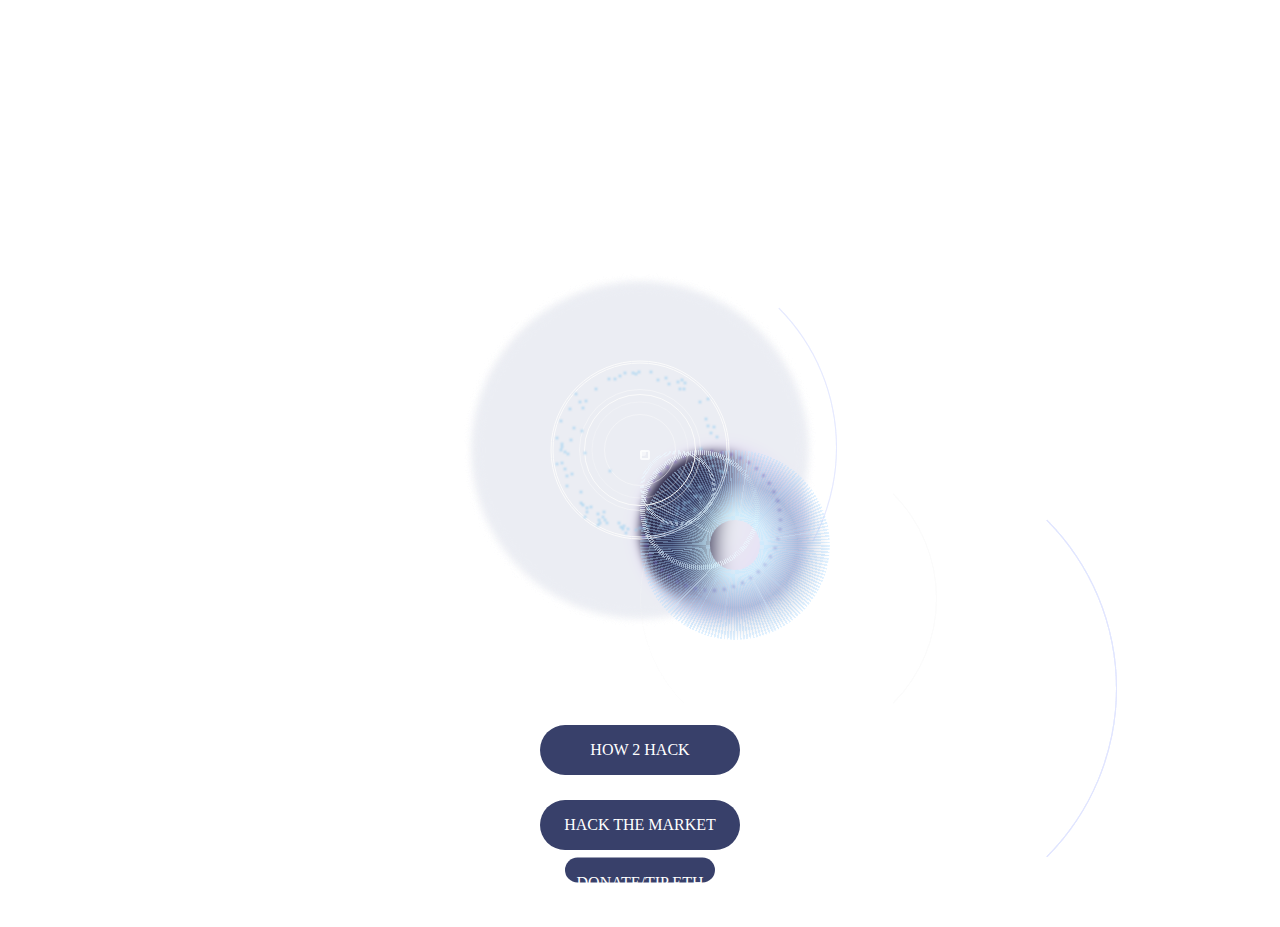
==== index.html @ d1532108 "Update index.html" ====
<!DOCTYPE html>
<html lang="en">
<head>
  <meta charset="UTF-8">
  <meta name="viewport" content="width=device-width, initial-scale=1.0">
  <title>STONK APE</title>
  <style>
    html, body {
      padding: 0; margin: 0;
    }
css

body {
	position: relative;
	width: 100vw;
	min-width: 800px;
	height: 100vh;
	min-height: 600px;
	background: linear-gradient(-45deg, #8691b3, #edeef3);
}
	body *, body *:before, body *:after {
		content: '';
		position: absolute;
		top: 50%; left: 50%;
	}


.eye {
	width: 332px; height: 332px;
	transform: translate(-50%, -50%);
	border-radius: 50%;
	background: #EBEDF3;
	filter: blur(5px);

	animation: eyeAnimation 4s cubic-bezier(1, 0, 1, 1) infinite;
}
@keyframes eyeAnimation {
	0%, 33%, 100% {
		box-shadow: inset -8px -13px 20px -10px rgba(230, 230, 236, 0.04), 64px 55px 40px -40px #38406A, 20px 18px 30px -10px #38406A, inset -70px -50px 60px -30px #4b6398, inset -90px -90px 70px -90px #697398, inset -70px -50px 100px -40px #697398, inset 80px 50px 80px -50px #eeeef3, -25px -15px 50px -10px #F6F6FB, 14px -1px 50px -10px #7e7ea9, 1px 9px 50px -10px #7e7ea9, inset -90px 40px 60px -20px rgba(116, 66, 255, 0.1), inset -90px -120px 60px -20px rgba(116, 66, 255, 0.1);
    transform: translate(-50%, -50%) scale(1.25);
	}
	65% {
		box-shadow: inset -8px -13px 60px -10px rgba(230, 230, 236, 0.2), 44px 35px 20px -20px #687294, 11px 9px 9px -4px #6e799d, inset -100px -70px 40px -110px #6A789C, inset -90px -90px 70px -90px #697398, inset -70px -50px 100px -40px #697398, inset 80px 50px 80px -50px #eeeef3, -25px -15px 30px -10px #F6F6FB;
		transform: translate(-50%, -50%) scale(1);
	}
}


	.eye::after {
		width: 160px; height: 160px;
		border-radius: 50%;
		box-shadow: inset -50px -20px 30px 0px #e7e2f5, inset 100px 10px 20px -27px #2f2c4c, 0px 0px 10px 7px rgba(231, 226, 245, 1);

		animation: pupilAnimationSize 4s cubic-bezier(1, 0, 1, 1) infinite,
							 pupilAnimationView 4s ease infinite;
	}
@keyframes pupilAnimationSize {
	0%, 30%, 100% { transform: translate(-50%, -50%) scale(0.85); }
	40%, 90% 			{ transform: translate(-50%, -50%) scale(0.5); }
}
@keyframes pupilAnimationView {
	0%, 30%, 100% {
		box-shadow: inset -50px -20px 30px 0px #e7e2f5, inset 100px 10px 20px -27px #2f2c4c, 0px 0px 10px 7px rgba(231, 226, 245, 1);
	}
	60%, 66% {
		box-shadow: inset -50px -20px 30px 0px rgba(231, 226, 245, 0), inset 10px 10px 70px -27px rgba(47, 44, 76, 0), 0px 0px 10px 7px hsla(256, 49%, 92%, 0);
	}
	90% {
		box-shadow: inset -50px -20px 30px 0px #e7e2f5, inset 100px 10px 20px -27px #2f2c4c, 0px 0px 10px 7px rgba(231, 226, 245, 1);
	}
}


.circle-1 {
	width: 475px; height: 475px;
	border-radius: 50%;
	border: 1px solid transparent;
	border-right-color: rgba(223, 228, 255, 0.6);

	animation: circle1AnimationOpacity 4s ease infinite,
						 circle1AnimationMove 4s ease infinite;
}
@keyframes circle1AnimationMove {
	00%, 100% 		{ transform: translate(-50%, -50%) rotate(49deg); }
	07% 					{ transform: translate(-50%, -50%) rotate(38deg); }
	12%, 19%, 68% { transform: translate(-50%, -50%) rotate(42deg); }
	26%, 30% 			{ transform: translate(-50%, -50%) rotate(82deg); }
	73% 					{ transform: translate(-50%, -50%) rotate(34deg); }
	87%, 92% 			{ transform: translate(-50%, -50%) rotate(69deg); }
	94% 					{ transform: translate(-50%, -50%) rotate(65deg); }
}
@keyframes circle1AnimationOpacity {
	00%, 27%, 73%, 100% { opacity: 1; }
	30%, 70% 						{ opacity: 0; }
}


.circle-2 {
	width: 475px; height: 475px;
	border-radius: 50%;
	border: 1px solid transparent;
	border-right-color: rgba(223, 228, 255, 0.6);

	animation: circle2AnimationOpacity 4s ease infinite,
						 circle2AnimationMove 4s ease infinite;
}
@keyframes circle2AnimationMove {
	0%, 100% { transform: translate(-50%, -50%) rotate(229deg); }
	9% 			 { transform: translate(-50%, -50%) rotate(220deg); }
	14%, 21% { transform: translate(-50%, -50%) rotate(225deg); }
	29%, 67% { transform: translate(-50%, -50%) rotate(262deg); }
	82% 		 { transform: translate(-50%, -50%) rotate(241deg); }
	90%, 94% { transform: translate(-50%, -50%) rotate(249deg); }
	99% 		 { transform: translate(-50%, -50%) rotate(245deg); }
}
@keyframes circle2AnimationOpacity {
	0%, 27%, 79%, 100% { opacity: 1; }
	30%, 76% 					 { opacity: 0; }
}


.circle-3 {
	left: calc(50% + 93px);
	top: calc(50% - 189px);
	width: 106px; height: 280px;
	overflow: hidden;
}
	.circle-3::before {
		left: -275%;
		top: -4%;
		width: 393px;
		height: 393px;
		border-radius: 50%;
		border: 1px solid transparent;
		border-right-color: rgba(223, 228, 255, 0.6);

		animation: circle3Animation 4s ease infinite;
	}
@keyframes circle3Animation {
	0%   { transform: rotate(-3deg); }
	20%  { transform: rotate(-107deg); }
	79%  { transform: rotate(-286deg); }
	100% { transform: rotate(-364deg); }
}


.circle-4 {
	width: 295px; height: 295px;
	border-radius: 50%;
	border: 1px solid transparent;
	border-right-color: rgb(251, 251, 251);
	border-left-color: rgba(251, 251, 251, 0.2);

	animation: circle4AnimationMove 4s cubic-bezier(1, 0, 1, 1) infinite,
						 circle4AnimationOpacity 4s ease infinite;
}
@keyframes circle4AnimationMove {
	0%, 100% { transform: translate(-50%, -50%) rotate(219deg) scale(1); }
	6% 			 { transform: translate(-50%, -50%) rotate(221deg) scale(0.9); }
	16% 		 { transform: translate(-50%, -50%) rotate(302deg) scale(0.9); }
	22% 		 { transform: translate(-50%, -50%) rotate(307deg) scale(0.9); }
	29% 		 { transform: translate(-50%, -50%) rotate(312deg) scale(0.93); }
	33% 		 { transform: translate(-50%, -50%) rotate(310deg) scale(0.93); }
	36% 		 { transform: translate(-50%, -50%) rotate(300deg) scale(0.7); }
	39% 		 { transform: translate(-50%, -50%) rotate(220deg) scale(0.92); }
	50%, 57% { transform: translate(-50%, -50%) rotate(248deg) scale(0.92); }
	66% 		 { transform: translate(-50%, -50%) rotate(225deg) scale(0.92); }
	73%, 81% { transform: translate(-50%, -50%) rotate(243deg) scale(0.92); }
	93% 		 { transform: translate(-50%, -50%) rotate(215deg) scale(1); }
}
@keyframes circle4AnimationOpacity {
	00%, 33%, 50%, 100% { opacity: 1; }
	36%, 39% { opacity: 0; }
}


.circle-5 {
	width: 100px; height: 100px;
	transform: translate(-50%, -50%);
	
	animation: circle5AnimationSize 4s cubic-bezier(1, 0, 1, 1) infinite,
						 circle5AnimationView 4s ease infinite;
}
	.circle-5::before {
		width: 173px; height: 173px;
		border-radius: 50%;
		border: 1px solid rgb(251, 251, 251);
		transform: translate(-50%, -50%);
	}
	.circle-5::after {
		width: 177px; height: 177px;
		border-radius: 50%;
		border: 1px solid rgb(251, 251, 251);
		transform: translate(-50%, -50%);
	}
@keyframes circle5AnimationSize {
	0%, 38%, 82.82%, 100% { transform: translate(-50%, -50%) scale(1); }
	45%, 75.44% 					{ transform: translate(-50%, -50%) scale(0.7); }
}
@keyframes circle5AnimationView {
	0%, 5.7%, 7.4%, 9.8%, 11.5%, 14%, 15.6%, 18.9%, 21.3%, 23.8%, 25.4%, 28.7%, 35.3%, 42%, 77.9%, 82.7%, 83.6%, 85.2%, 86.1%, 91.8%, 93.5%, 97.6%, 100% { opacity: 1; }
	2.5%, 6.6%, 8.2%, 10.7%, 14.8%, 18%, 20.5%, 22.1%, 24.6%, 27.9%, 36%, 88.6% { opacity: 0.5; }
	47%, 77.8%, 82.8%, 83.5%, 85.3%, 86%, 90.2%, 92.7%, 96.8%, 99.2% { opacity: 0; }
}


.circle-6 {
	top: 50%; left: 50%;
	width: 190px; height: 190px;
	background: repeating-conic-gradient(from 0deg, rgba(179, 221, 255, 0.4) 0deg 1deg, transparent 1deg 2deg);
	clip-path: url(#bagel1);
	border-radius: 50%;

	animation: circle6Animation 4s cubic-bezier(1, 0, 1, 1) infinite;
}
@keyframes circle6Animation {
	0% {
		transform: translate(-50%, -50%) scale(1);
	}
	8%, 35% {
		transform: translate(-50%, -50%) scale(0.93);
		opacity: 1;
	}
	40%, 90% {
		transform: translate(-50%, -50%) scale(0.2);
		opacity: 0;
	}
	95%, 100% {
		transform: translate(-50%, -50%) scale(1);
		opacity: 1;
	}
}

.circle-7 {
	top: 50%; left: 50%;
	width: 142px; height: 142px;
	filter: blur(1px);

	animation: circle6Animation 4s -0.1s cubic-bezier(1, 0, 1, 1) infinite;
}
	.circle-7::before {
		top: 0; left: 0;
		width: 100%; height: 100%;
		background: repeating-conic-gradient(from 0deg, rgba(114, 87, 187, 0.6) 0deg 2deg, transparent 2deg 8deg);
		clip-path: url(#bagel2);
		border-radius: 50%;
	}


.circle-8 {
	top: 50%; left: 50%;
	width: 120px; height: 120px;
	background: repeating-conic-gradient(from 0deg, rgba(236, 247, 255, 0.68) 0deg 1deg, transparent 1deg 2deg);
	clip-path: url(#bagel3);
	border-radius: 50%;

	animation: circle6Animation 4s -0.13s cubic-bezier(1, 0, 1, 1) infinite;
}


.circle-9 {
	top: 50%; left: 50%;
	width: 76px; height: 76px;
	background: repeating-conic-gradient(from 0deg, rgba(236, 247, 255, 0.68) 0deg 1deg, transparent 1deg 2deg);
	clip-path: url(#bagel4);
	border-radius: 50%;

	animation: circle6Animation 4s -0.16s cubic-bezier(1, 0, 1, 1) infinite;
}


.circle-10 {
	top: 50%; left: 50%;
	width: 190px; height: 190px;
	background: radial-gradient(rgba(230, 245, 255, 0.6), rgba(201, 243, 255, 0.5), rgba(74, 105, 160, 0.3), transparent 70%);
	clip-path: url(#bagel1);
	border-radius: 50%;

	animation: circle10Animation 4s cubic-bezier(1, 0, 1, 1) infinite;
}
@keyframes circle10Animation {
	0% {
		transform: translate(-50%, -50%) scale(1);
	}
	4%, 30% {
		transform: translate(-50%, -50%) scale(0.93);
		opacity: 1;
	}
	35%, 93% {
		transform: translate(-50%, -50%) scale(0);
		opacity: 0;
	}
	98%, 100% {
		transform: translate(-50%, -50%) scale(1);
		opacity: 1;
	}
}


.circle-11 {
	top: 50%; left: 50%;
	width: 190px; height: 190px;
	background: repeating-conic-gradient(from 0deg, rgba(229, 243, 255, 0.1) 0deg 1deg, transparent 1deg 8deg, rgba(229, 243, 255, 0.3) 8deg 9deg, transparent 9deg 10deg, rgba(229, 243, 255, 0.1) 10deg 11deg, transparent 11deg 72deg);
	clip-path: url(#bagel1);
	border-radius: 50%;

	animation: circle11Animation 4s cubic-bezier(1, 0, 1, 1) infinite;
}
@keyframes circle11Animation {
	0%, 98%, 100% {
		transform: translate(-50%, -50%) rotate(0deg);
		opacity: 1;
	}
	15% {
		transform: translate(-50%, -50%) rotate(45deg);
	}
	25% {
		transform: translate(-50%, -50%) rotate(-10deg);
	}
	30% {
		opacity: 1;
	}
	35% {
		transform: translate(-50%, -50%) rotate(-20deg);
		opacity: 0;
	}
	93% {
		transform: translate(-50%, -50%) rotate(80deg);
		opacity: 0;
	}
}


.circle-12 {
	top: 50%; left: 50%;
	width: 190px; height: 190px;
	background: repeating-conic-gradient(from 0deg, rgba(208, 233, 255, 0.2) 20deg 21deg, transparent 21deg 40deg, rgba(192, 223, 249, 0.25) 40deg 41deg, transparent 41deg 43deg, rgba(179, 220, 255, 0.15) 43deg 44deg, transparent 44deg 76deg);
	clip-path: url(#bagel1);
	border-radius: 50%;

	animation: circle12Animation 4s cubic-bezier(1, 0, 1, 1) infinite;
}
@keyframes circle12Animation {
	0%, 96%, 100% {
		transform: translate(-50%, -50%) rotate(0deg);
		opacity: 1;
	}
	10% {
		transform: translate(-50%, -50%) rotate(45deg);
	}
	25% {
		transform: translate(-50%, -50%) rotate(-45deg);
	}
	30% {
		opacity: 1;
	}
	35% {
		transform: translate(-50%, -50%) rotate(50deg);
		opacity: 0;
	}
	93% {
		transform: translate(-50%, -50%) rotate(-90deg);
		opacity: 0;
	}
}


.circle-13 {
	width: 100px; height: 100px;
	transform: translate(-50%, -50%);
	animation: circle13AnimationSize 4s cubic-bezier(1, 0, 1, 1) infinite,
						 circle13AnimationView 4s ease infinite;
}
	.circle-13::before {
		width: 110px; height: 110px;
		border-radius: 50%;
		border: 1px solid rgb(251, 251, 251);
		transform: translate(-50%, -50%);
	}
	.circle-13::after {
		width: 120px; height: 120px;
		border-radius: 50%;
		border: 1px solid rgba(251, 251, 251, 0.5);
		transform: translate(-50%, -50%);
	}
@keyframes circle13AnimationSize {
	0%, 32%, 86%, 100% { transform: translate(-50%, -50%) scale(1); }
	38%, 82% { transform: translate(-50%, -50%) scale(0.2); }
}
@keyframes circle13AnimationView {
	/* подвигать */
	0% { opacity: 1; }
	2.5% { opacity: 0.5; }
	5.7% { opacity: 1; }
	6.6% { opacity: 0.5; }
	7.4% { opacity: 1; }
	8.2% { opacity: 0.5; }
	9.8% { opacity: 1; }
	10.7% { opacity: 0.5; }
	11.5%, 14% { opacity: 1; }
	14.8% { opacity: 0.5; }
	15.6% { opacity: 1; }
	18% { opacity: 0.5; }
	18.9% { opacity: 1; }
	20.5% { opacity: 0.5; }
	21.3% { opacity: 1; }
	22.1% { opacity: 0.5; }
	23.8% { opacity: 1; }
	24.6% { opacity: 0.5; }
	25.4% { opacity: 1; }
	27.9% { opacity: 0.5; }
	28.7%, 32% { opacity: 1; }
	38% { opacity: 0; }
	82% { opacity: 0; }
	86% { opacity: 1; }
	88.6% { opacity: 0.5; }
	90.2% { opacity: 0; }
	91.8% { opacity: 1; }
	92.7% { opacity: 0; }
	93.5% { opacity: 1; }
	96.8% { opacity: 0; }
	97.6% { opacity: 1; }
	99.2% { opacity: 0; }
	100% { opacity: 1; }
}

.circle-14 {
	width: 100px; height: 100px;
	transform: translate(-50%, -50%);
	animation: circle13AnimationSize 4s -0.15s cubic-bezier(1, 0, 1, 1) infinite,
						 circle14AnimationView 4s ease infinite;
}
	.circle-14::before {
		width: 70px; height: 70px;
		border-radius: 50%;
		border: 1px solid rgba(251, 251, 251, 0.5);
		transform: translate(-50%, -50%);
	}
	.circle-14::after {
		width: 95px; height: 95px;
		border-radius: 50%;
		border: 1px solid rgba(251, 251, 251, 0.3);
		transform: translate(-50%, -50%);
	}

@keyframes circle14AnimationView {
	/* подвигать */
	0% { opacity: 1; }
	2.5% { opacity: 0.5; }
	5.7% { opacity: 1; }
	6.6% { opacity: 0.5; }
	7.4% { opacity: 1; }
	8.2% { opacity: 0.5; }
	9.8% { opacity: 1; }
	10.7% { opacity: 0.5; }
	11.5%, 14% { opacity: 1; }
	14.8% { opacity: 0.5; }
	15.6% { opacity: 1; }
	18% { opacity: 0.5; }
	18.9% { opacity: 1; }
	20.5% { opacity: 0.5; }
	21.3% { opacity: 1; }
	22.1% { opacity: 0.5; }
	23.8% { opacity: 1; }
	24.6% { opacity: 0.5; }
	25.4% { opacity: 1; }
	27.9% { opacity: 0.5; }
	28.7%, 32% { opacity: 1; }
	38% { opacity: 0; }
	82% { opacity: 0; }
	86% { opacity: 1; }
	88.6% { opacity: 0.5; }
	90.2% { opacity: 0; }
	91.8% { opacity: 1; }
	92.7% { opacity: 0; }
	93.5% { opacity: 1; }
	96.8% { opacity: 0; }
	97.6% { opacity: 1; }
	99.2% { opacity: 0; }
	100% { opacity: 1; }
}


.glitch {
	width: 2px; height: 2px;
	box-shadow: -21px -75px #8AC7ED, -16px -78px #8AC7ED, -8px -78px #8AC7ED, -5px -77px #8AC7ED, -2px -79px #8AC7ED, 10px -79px #8AC7ED, 25px -73px #8AC7ED, 41px -71px #8AC7ED, 44px -68px #8AC7ED, -26px -72px #8AC7ED, -45px -62px #8AC7ED, -65px -57px #8AC7ED, 59px -49px #8AC7ED, 67px -52px #8AC7ED, 37px -69px #8AC7ED, 43px -62px #8AC7ED, 39px -62px #8AC7ED, 17px -71px #8AC7ED, 28px -67px #8AC7ED, 65px -32px #8AC7ED, 73px -24px #8AC7ED, 67px -25px #8AC7ED, 76px -14px #8AC7ED, 70px -18px #8AC7ED, 82px 21px #8AC7ED, 79px 20px #8AC7ED, 72px 15px #8AC7ED, 55px 45px #8AC7ED, 48px 51px #8AC7ED, 43px 58px #8AC7ED, 37px 57px #8AC7ED, 36px 63px #8AC7ED, 32px 76px #8AC7ED, 35px 70px #8AC7ED, 25px 71px #8AC7ED, 20px 75px #8AC7ED, 5px 70px #8AC7ED, 7px 75px #8AC7ED, -5px 79px #8AC7ED, 3px 78px #8AC7ED, -1px 77px #8AC7ED, -13px 78px #8AC7ED, -15px 82px #8AC7ED, -20px 76px #8AC7ED, -18px 78px #8AC7ED, -17px 75px #8AC7ED, -22px 72px #8AC7ED, -34px 72px #8AC7ED, -36px 69px #8AC7ED, -43px 74px #8AC7ED, -41px 72px #8AC7ED, -42px 69px #8AC7ED, -38px 66px #8AC7ED, -43px 63px #8AC7ED, -37px 61px #8AC7ED, -56px 66px #8AC7ED, -54px 61px #8AC7ED, -58px 54px #8AC7ED, -60px 41px #8AC7ED, -50px 56px #8AC7ED, -54px 57px #8AC7ED, -60px 52px #8AC7ED, -74px 35px #8AC7ED, -76px 18px #8AC7ED, -74px 25px #8AC7ED, -69px 23px #8AC7ED, -84px 13px #8AC7ED, -73px 3px #8AC7ED, -80px -1px #8AC7ED, -79px -4px #8AC7ED, -79px -7px #8AC7ED, -70px -11px #8AC7ED, -67px -23px #8AC7ED, -84px -13px #8AC7ED, -71px -42px #8AC7ED, -61px -49px #8AC7ED, -58px -43px #8AC7ED, -55px -50px #8AC7ED, -32px -72px #8AC7ED, -80px -30px #8AC7ED, -59px -20px #8AC7ED, -79px 12px #8AC7ED, -76px 1px #8AC7ED, 8px 57px #8AC7ED, 59px 36px #8AC7ED, 60px 46px #8AC7ED, 54px 59px #8AC7ED, 44px 52px #8AC7ED, -31px 20px #8AC7ED, -56px 2px #8AC7ED, 47px 35px #8AC7ED, 70px 6px #8AC7ED, 60px -2px #8AC7ED,
							-21px -75px 0 1px rgba(255, 255, 255, 0.1), -16px -78px 0 1px rgba(255, 255, 255, 0.1), -8px -78px 0 1px rgba(255, 255, 255, 0.1), -5px -77px 0 1px rgba(255, 255, 255, 0.1), -2px -79px 0 1px rgba(255, 255, 255, 0.1), 10px -79px 0 1px rgba(255, 255, 255, 0.1), 25px -73px 0 1px rgba(255, 255, 255, 0.1), 41px -71px 0 1px rgba(255, 255, 255, 0.1), 44px -68px 0 1px rgba(255, 255, 255, 0.1), -26px -72px 0 1px rgba(255, 255, 255, 0.1), -45px -62px 0 1px rgba(255, 255, 255, 0.1), -65px -57px 0 1px rgba(255, 255, 255, 0.1), 59px -49px 0 1px rgba(255, 255, 255, 0.1), 67px -52px 0 1px rgba(255, 255, 255, 0.1), 37px -69px 0 1px rgba(255, 255, 255, 0.1), 43px -62px 0 1px rgba(255, 255, 255, 0.1), 39px -62px 0 1px rgba(255, 255, 255, 0.1), 17px -71px 0 1px rgba(255, 255, 255, 0.1), 28px -67px 0 1px rgba(255, 255, 255, 0.1), 65px -32px 0 1px rgba(255, 255, 255, 0.1), 73px -24px 0 1px rgba(255, 255, 255, 0.1), 67px -25px 0 1px rgba(255, 255, 255, 0.1), 76px -14px 0 1px rgba(255, 255, 255, 0.1), 70px -18px 0 1px rgba(255, 255, 255, 0.1), 82px 21px 0 1px rgba(255, 255, 255, 0.1), 79px 20px 0 1px rgba(255, 255, 255, 0.1), 72px 15px 0 1px rgba(255, 255, 255, 0.1), 55px 45px 0 1px rgba(255, 255, 255, 0.1), 48px 51px 0 1px rgba(255, 255, 255, 0.1), 43px 58px 0 1px rgba(255, 255, 255, 0.1), 37px 57px 0 1px rgba(255, 255, 255, 0.1), 36px 63px 0 1px rgba(255, 255, 255, 0.1), 32px 76px 0 1px rgba(255, 255, 255, 0.1), 35px 70px 0 1px rgba(255, 255, 255, 0.1), 25px 71px 0 1px rgba(255, 255, 255, 0.1), 20px 75px 0 1px rgba(255, 255, 255, 0.1), 5px 70px 0 1px rgba(255, 255, 255, 0.1), 7px 75px 0 1px rgba(255, 255, 255, 0.1), -5px 79px 0 1px rgba(255, 255, 255, 0.1), 3px 78px 0 1px rgba(255, 255, 255, 0.1), -1px 77px 0 1px rgba(255, 255, 255, 0.1), -13px 78px 0 1px rgba(255, 255, 255, 0.1), -15px 82px 0 1px rgba(255, 255, 255, 0.1), -20px 76px 0 1px rgba(255, 255, 255, 0.1), -18px 78px 0 1px rgba(255, 255, 255, 0.1), -17px 75px 0 1px rgba(255, 255, 255, 0.1), -22px 72px 0 1px rgba(255, 255, 255, 0.1), -34px 72px 0 1px rgba(255, 255, 255, 0.1), -36px 69px 0 1px rgba(255, 255, 255, 0.1), -43px 74px 0 1px rgba(255, 255, 255, 0.1), -41px 72px 0 1px rgba(255, 255, 255, 0.1), -42px 69px 0 1px rgba(255, 255, 255, 0.1), -38px 66px 0 1px rgba(255, 255, 255, 0.1), -43px 63px 0 1px rgba(255, 255, 255, 0.1), -37px 61px 0 1px rgba(255, 255, 255, 0.1), -56px 66px 0 1px rgba(255, 255, 255, 0.1), -54px 61px 0 1px rgba(255, 255, 255, 0.1), -58px 54px 0 1px rgba(255, 255, 255, 0.1), -60px 41px 0 1px rgba(255, 255, 255, 0.1), -50px 56px 0 1px rgba(255, 255, 255, 0.1), -54px 57px 0 1px rgba(255, 255, 255, 0.1), -60px 52px 0 1px rgba(255, 255, 255, 0.1), -74px 35px 0 1px rgba(255, 255, 255, 0.1), -76px 18px 0 1px rgba(255, 255, 255, 0.1), -74px 25px 0 1px rgba(255, 255, 255, 0.1), -69px 23px 0 1px rgba(255, 255, 255, 0.1), -84px 13px 0 1px rgba(255, 255, 255, 0.1), -73px 3px 0 1px rgba(255, 255, 255, 0.1), -80px -1px 0 1px rgba(255, 255, 255, 0.1), -79px -4px 0 1px rgba(255, 255, 255, 0.1), -79px -7px 0 1px rgba(255, 255, 255, 0.1), -70px -11px 0 1px rgba(255, 255, 255, 0.1), -67px -23px 0 1px rgba(255, 255, 255, 0.1), -84px -13px 0 1px rgba(255, 255, 255, 0.1), -71px -42px 0 1px rgba(255, 255, 255, 0.1), -61px -49px 0 1px rgba(255, 255, 255, 0.1), -58px -43px 0 1px rgba(255, 255, 255, 0.1), -55px -50px 0 1px rgba(255, 255, 255, 0.1), -32px -72px 0 1px rgba(255, 255, 255, 0.1), -80px -30px 0 1px rgba(255, 255, 255, 0.1), -59px -20px 0 1px rgba(255, 255, 255, 0.1), -79px 12px 0 1px rgba(255, 255, 255, 0.1), -76px 1px 0 1px rgba(255, 255, 255, 0.1), 8px 57px 0 1px rgba(255, 255, 255, 0.1), 59px 36px 0 1px rgba(255, 255, 255, 0.1), 60px 46px 0 1px rgba(255, 255, 255, 0.1), 54px 59px 0 1px rgba(255, 255, 255, 0.1), 44px 52px 0 1px rgba(255, 255, 255, 0.1), -31px 20px 0 1px rgba(255, 255, 255, 0.1), -56px 2px 0 1px rgba(255, 255, 255, 0.1), 47px 35px 0 1px rgba(255, 255, 255, 0.1), 70px 6px 0 1px rgba(255, 255, 255, 0.1), 60px -2px 0 1px rgba(255, 255, 255, 0.1);
	filter: blur(1px);

	animation: glitchAnimationOpacity 4s cubic-bezier(1, 0, 1, 1) infinite,
						 glitchAnimationMove 4s cubic-bezier(1, 0, 1, 1) infinite,
						 glitchAnimationBright 4s cubic-bezier(1, 0, 1, 1) infinite;
}
@keyframes glitchAnimationOpacity {
	0%, 30%, 96%, 100% { opacity: 1; }
	35%, 93% 					 { opacity: 0; }
}
@keyframes glitchAnimationMove {
	0%, 100% { transform: translate(-50%, -50%) rotate(0deg); }
	35%, 65% { transform: translate(-50%, -50%) rotate(4320deg); }
}
@keyframes glitchAnimationBright {
	0%, 100% { filter: blur(1px); }
	35%, 65% { filter: blur(1px) brightness(1.8); }
}


.fragment-1::before {
	width: 6px; height: 6px;
	border: 2px solid rgba(255, 255, 255, 0.3);
	border-radius: 2px;
	
	animation: fragment1BeforeAnimationMove 4s -0.15s cubic-bezier(1, 0, 1, 1) infinite;
}
@keyframes fragment1BeforeAnimationMove {
	0%, 100% {
		transform: rotate(0deg) translate(71px, -181px);
		opacity: 1;
	}
	37% {
		transform: rotate(15deg) translate(71px, -181px);
		opacity: 1;
	}
	37.1%, 76.9% {
		opacity: 0;
	}
	77% {
		transform: rotate(-2deg) translate(71px, -181px);
		opacity: 1;
	}
	90% {
		transform: rotate(-9deg) translate(71px, -181px);
	}
}


.fragment-1::after {
	width: 6px; height: 6px;
	border: 2px solid rgba(255, 255, 255, 0.3);
	border-radius: 2px;

	animation: fragment1AfterAnimationMove 4s -0.15s cubic-bezier(1, 0, 1, 1) infinite;
}
@keyframes fragment1AfterAnimationMove {
	0%, 100% {
		transform: rotate(0deg) translate(285px, 48px);
		opacity: 1;
	}
	7% {
		transform: rotate(5deg) translate(285px, 48px);
	}
	22% {
		transform: rotate(-1deg) translate(285px, 48px);
	}
	40% {
		transform: rotate(-3deg) translate(285px, 48px);
		opacity: 1;
	}
	40.1%, 81.9% {
		opacity: 0;
	}
	82% {
		transform: rotate(-15deg) translate(285px, 48px);
		opacity: 1;
	}
}


.fragment-2::after {
	width: 6px; height: 6px;
	border: 2px solid rgba(255, 255, 255, 0.3);
	border-radius: 2px;

	animation: fragment2AfterAnimationMove 4s -0.15s cubic-bezier(1, 0, 1, 1) infinite;
}
@keyframes fragment2AfterAnimationMove {
	0%, 100% {
		transform: rotate(0deg) translate(-220px, 162px);
		opacity: 1;
	}
	46% {
		transform: rotate(-8deg) translate(-220px, 162px);
		opacity: 1;
	}
	46.1%, 97.9% {
		opacity: 0;
	}
	98% {
		transform: rotate(2deg) translate(-220px, 162px);
		opacity: 1;
	}
}


.fragment-2::before {
	width: 6px; height: 6px;
	border: 2px solid rgba(255, 255, 255, 0.3);
	border-radius: 2px;

	animation: fragment2BeforeAnimationMove 4s -0.15s cubic-bezier(1, 0, 1, 1) infinite;
}
@keyframes fragment2BeforeAnimationMove {
	0%, 100% {
		transform: rotate(0deg) translate(284px, 111px);
		opacity: 1;
	}
	2% {
		transform: rotate(2deg) translate(284px, 111px);
	}
	9% {
		transform: rotate(-5deg) translate(284px, 111px);
	}
	15%, 22% {
		transform: rotate(-3deg) translate(284px, 111px);
	}
	27% {
		transform: rotate(-2deg) translate(284px, 111px);
		opacity: 1;
	}
	38.9% {
		transform: rotate(-9deg) translate(284px, 111px);
	}
	39%, 76.9% {
		opacity: 0;
	}
	77% {
		transform: rotate(-9deg) translate(284px, 111px);
		opacity: 1;
	}
}


.fragment-3::after {
	width: 6px; height: 6px;
	background: rgba(255, 255, 255, 0.3);
	border-radius: 2px;

	animation: fragment3AfterAnimationMove 4s -0.15s cubic-bezier(1, 0, 1, 1) infinite;
}
@keyframes fragment3AfterAnimationMove {
	0%, 4.9%, 65.1%, 100% {
		opacity: 0;
	}
	5% {
		transform: rotate(0deg) translate(183px, 198px);
		opacity: 1;
	}
	16% {
		transform: rotate(-9deg) translate(284px, 111px);
		opacity: 1;
	}
	16.1%, 60.9% {
		opacity: 0;
	}
	61% {
		transform: rotate(5deg) translate(284px, 111px);
		opacity: 1;
	}
	65% {
		transform: rotate(10deg) translate(284px, 111px);
		opacity: 1;
	}
}


.fragment-3::before {
	width: 6px; height: 6px;
	background: rgba(255, 255, 255, 0.3);
	border-radius: 2px;

	animation: fragment3BeforeAnimationMove 4s -0.15s cubic-bezier(1, 0, 1, 1) infinite;
}
@keyframes fragment3BeforeAnimationMove {
	0%, 100% {
		transform: rotate(0deg) translate(-253px, -126px);
		opacity: 1;
	}
	22% {
		transform: rotate(25deg) translate(-253px, -126px);
		opacity: 1;
	}
	22.1%, 95.9% {
		opacity: 0;
	}
	96% {
		transform: rotate(-5deg) translate(-253px, -126px);
		opacity: 1;
	}
}

.btn {
  top: calc(100% - 75px);
  left: 50%;
  width: 200px; height: 50px;
  background: #38406A;
  color: white;
  border: none;
  border-radius: 25px;
  cursor: pointer;
  text-align: center;
  line-height: 50px;
  font-size: 16px;
  text-decoration: none;
  transform: translate(-50%, -50%);
}

.btn:hover {
  background: #2f2c4c;
}
	  .btn2 {
  top: calc(100% - 150px);
  left: 50%;
  width: 200px; height: 50px;
  background: #38406A;
  color: white;
  border: none;
  border-radius: 25px;
  cursor: pointer;
  text-align: center;
  line-height: 50px;
  font-size: 16px;
  text-decoration: none;
  transform: translate(-50%, -50%);
}

.btn2:hover {
  background: #2f2c4c;
}
	    .btn2 {
  top: calc(100% - 150px);
  left: 50%;
  width: 200px; height: 50px;
  background: #38406A;
  color: white;
  border: none;
  border-radius: 25px;
  cursor: pointer;
  text-align: center;
  line-height: 50px;
  font-size: 16px;
  text-decoration: none;
  transform: translate(-50%, -50%);
}

.btn2:hover {
  background: #2f2c4c;
}
	  .btn3:hover {
  background: #2f2c4c;
}
	    .btn3 {
  top: calc(100% - 30px);
  left: 50%;
  width: 150px; height: 25px;
  background: #38406A;
  color: white;
  border: none;
  border-radius: 25px;
  cursor: pointer;
  text-align: center;
  line-height: 50px;
  font-size: 16px;
  text-decoration: none;
  transform: translate(-50%, -50%);
}

.btn3:hover {
  background: #2f2c4c;
}
  </style>
</head>
<body>
  <div class="eye"></div>
  <div class="circle-1"></div>
  <div class="circle-2"></div>
  <div class="circle-3"></div>
  <div class="circle-4"></div>
	<div class="eye"></div>
<div class="circle-1"></div>
<div class="circle-2"></div>
<div class="circle-3"></div>
<div class="circle-4"></div>
<div class="circle-5"></div>
<div class="circle-6"></div>
<div class="circle-7"></div>
<div class="circle-8"></div>
<div class="circle-9"></div>
<div class="circle-10"></div>
<div class="circle-11"></div>
<div class="circle-12"></div>
<div class="circle-13"></div>
<div class="circle-14"></div>
<div class="glitch"></div>
<div class="fragment-1"></div>
<div class="fragment-2"></div>
<div class="fragment-3"></div>
<svg width="190" height="190" viewBox="0 0 190 190" fill="none" xmlns="http://www.w3.org/2000/svg">
	<defs>
		<clipPath id='bagel1'>
			<path fill-rule="evenodd" clip-rule="evenodd" d="M95 190C147.467 190 190 147.467 190 95C190 42.533 147.467 0 95 0C42.533 0 0 42.533 0 95C0 147.467 42.533 190 95 190ZM95 120C108.807 120 120 108.807 120 95C120 81.1929 108.807 70 95 70C81.1929 70 70 81.1929 70 95C70 108.807 81.1929 120 95 120Z" />
		</clipPath>
		<clipPath id='bagel2'>
			<path fill-rule="evenodd" clip-rule="evenodd" d="M71 142C110.212 142 142 110.212 142 71C142 31.7878 110.212 0 71 0C31.7878 0 0 31.7878 0 71C0 110.212 31.7878 142 71 142ZM71 139C108.555 139 139 108.555 139 71C139 33.4446 108.555 3 71 3C33.4446 3 3 33.4446 3 71C3 108.555 33.4446 139 71 139Z" />
		</clipPath>
		<clipPath id='bagel3'>
			<path fill-rule="evenodd" clip-rule="evenodd" d="M60 120C93.1372 120 120 93.1372 120 60C120 26.8628 93.1372 0 60 0C26.8628 0 0 26.8628 0 60C0 93.1372 26.8628 120 60 120ZM60 115C90.3757 115 115 90.3757 115 60C115 29.6243 90.3757 5 60 5C29.6243 5 5 29.6243 5 60C5 90.3757 29.6243 115 60 115Z" />
		</clipPath>
		<clipPath id='bagel4'>
			<path fill-rule="evenodd" clip-rule="evenodd" d="M38 76C58.9868 76 76 58.9868 76 38C76 17.0132 58.9868 0 38 0C17.0132 0 0 17.0132 0 38C0 58.9868 17.0132 76 38 76ZM38 72C56.7777 72 72 56.7776 72 38C72 19.2224 56.7777 4 38 4C19.2223 4 4 19.2224 4 38C4 56.7776 19.2223 72 38 72Z" />
		</clipPath>
	</defs>
</svg>
  <a href="https://stonkape.streamlit.app/" class="btn">HACK THE MARKET</a>
  <a href="technical_analysis.html"class="btn2">HOW 2 HACK</a>
  <a href="pointcloud.html"class="btn3">DONATE/TIP ETH</a>
    </div>

</body>
</html>
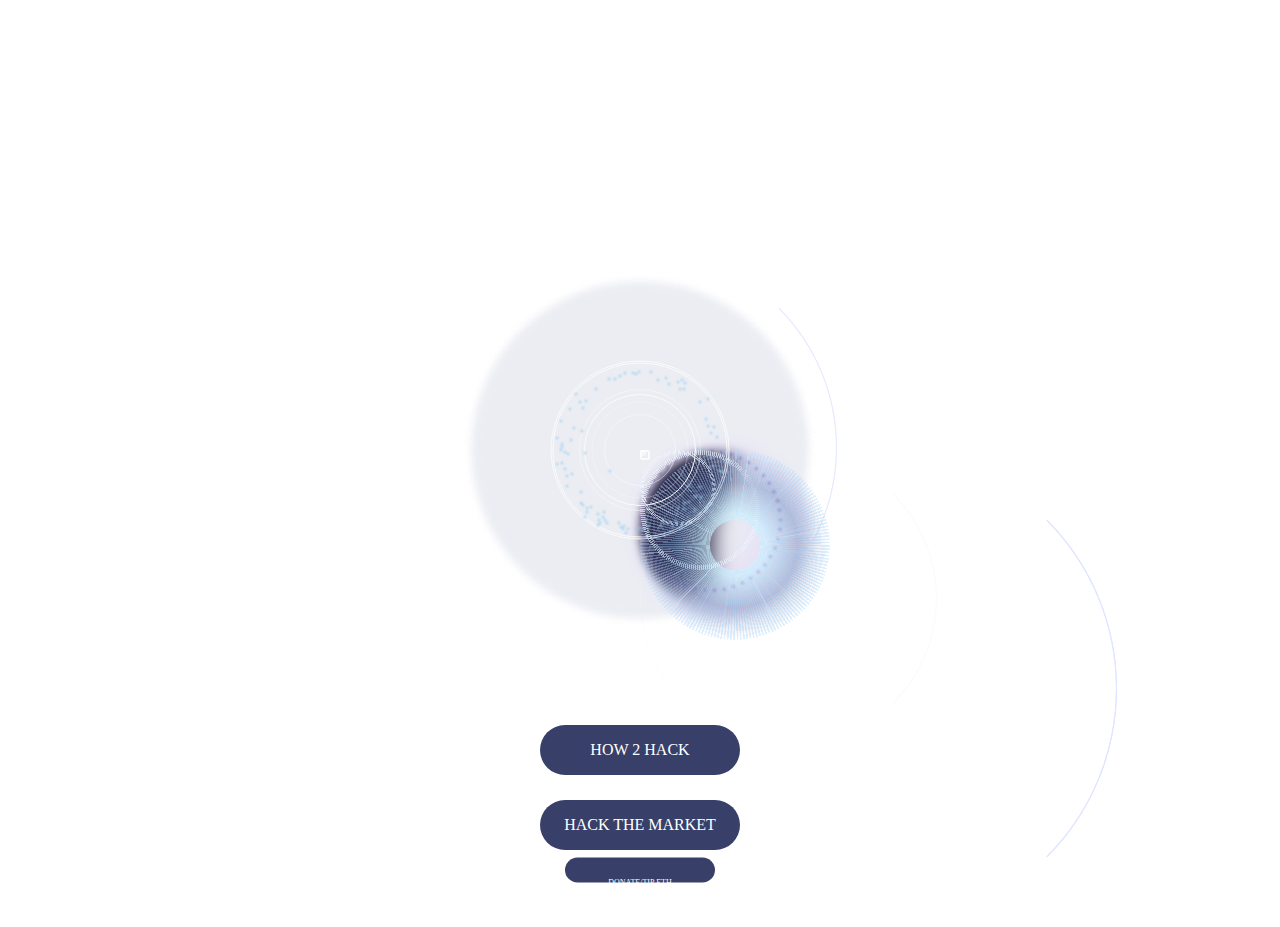
==== commit 23ac9671: "Update index.html" ====
--- a/index.html
+++ b/index.html
@@ -760,7 +760,7 @@
   cursor: pointer;
   text-align: center;
   line-height: 50px;
-  font-size: 16px;
+  font-size: 8px;
   text-decoration: none;
   transform: translate(-50%, -50%);
 }
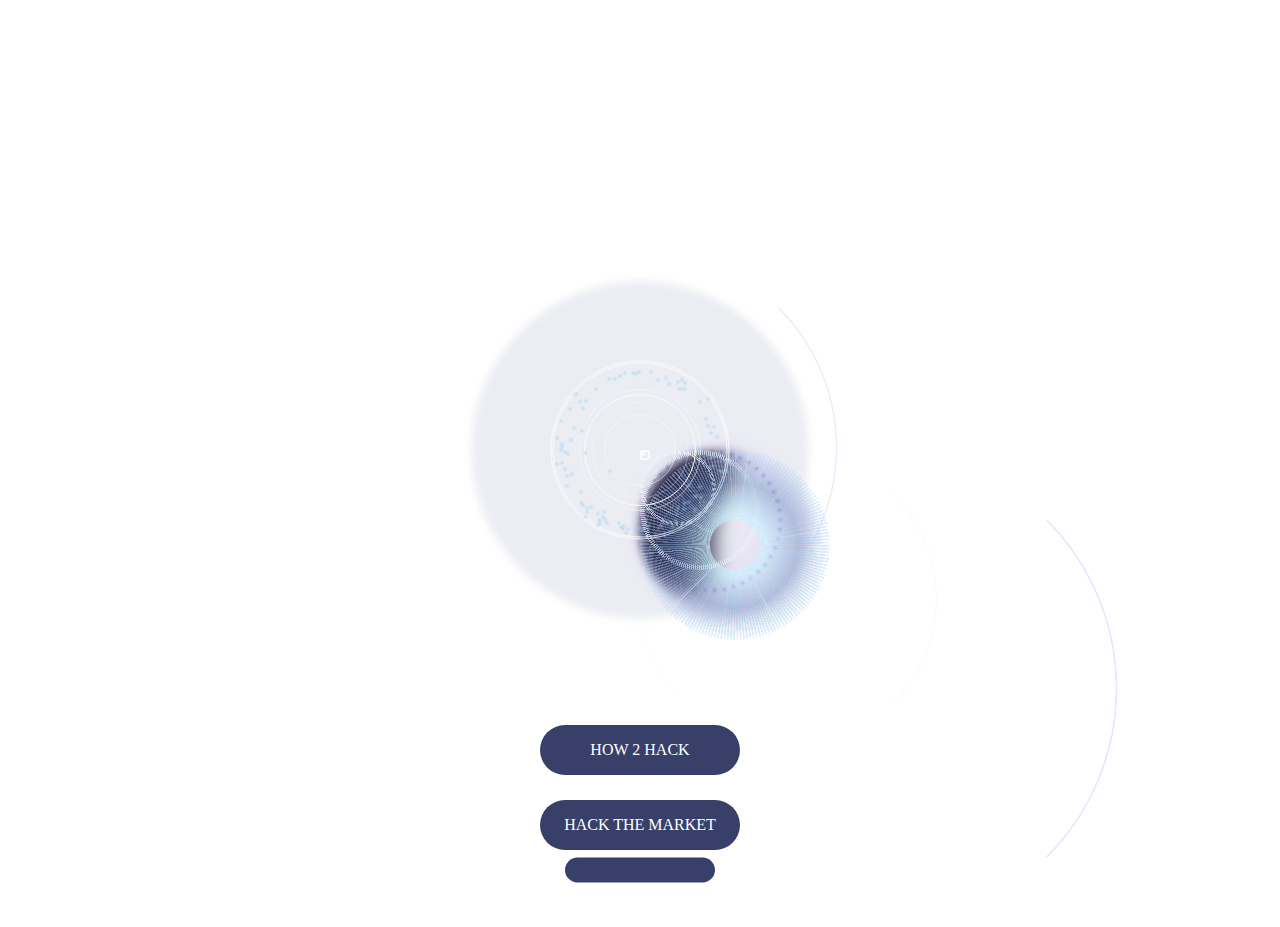
==== commit aae4cde1: "Update index.html" ====
--- a/index.html
+++ b/index.html
@@ -759,8 +759,8 @@
   border-radius: 25px;
   cursor: pointer;
   text-align: center;
-  line-height: 50px;
-  font-size: 8px;
+  line-height: 60px;
+  font-size: 12px;
   text-decoration: none;
   transform: translate(-50%, -50%);
 }
@@ -813,7 +813,7 @@
 </svg>
   <a href="https://stonkape.streamlit.app/" class="btn">HACK THE MARKET</a>
   <a href="technical_analysis.html"class="btn2">HOW 2 HACK</a>
-  <a href="pointcloud.html"class="btn3">DONATE/TIP ETH</a>
+  <a href="pointcloud.html"class="btn3">DONATE/TIP CRYPTO</a>
     </div>
 
 </body>
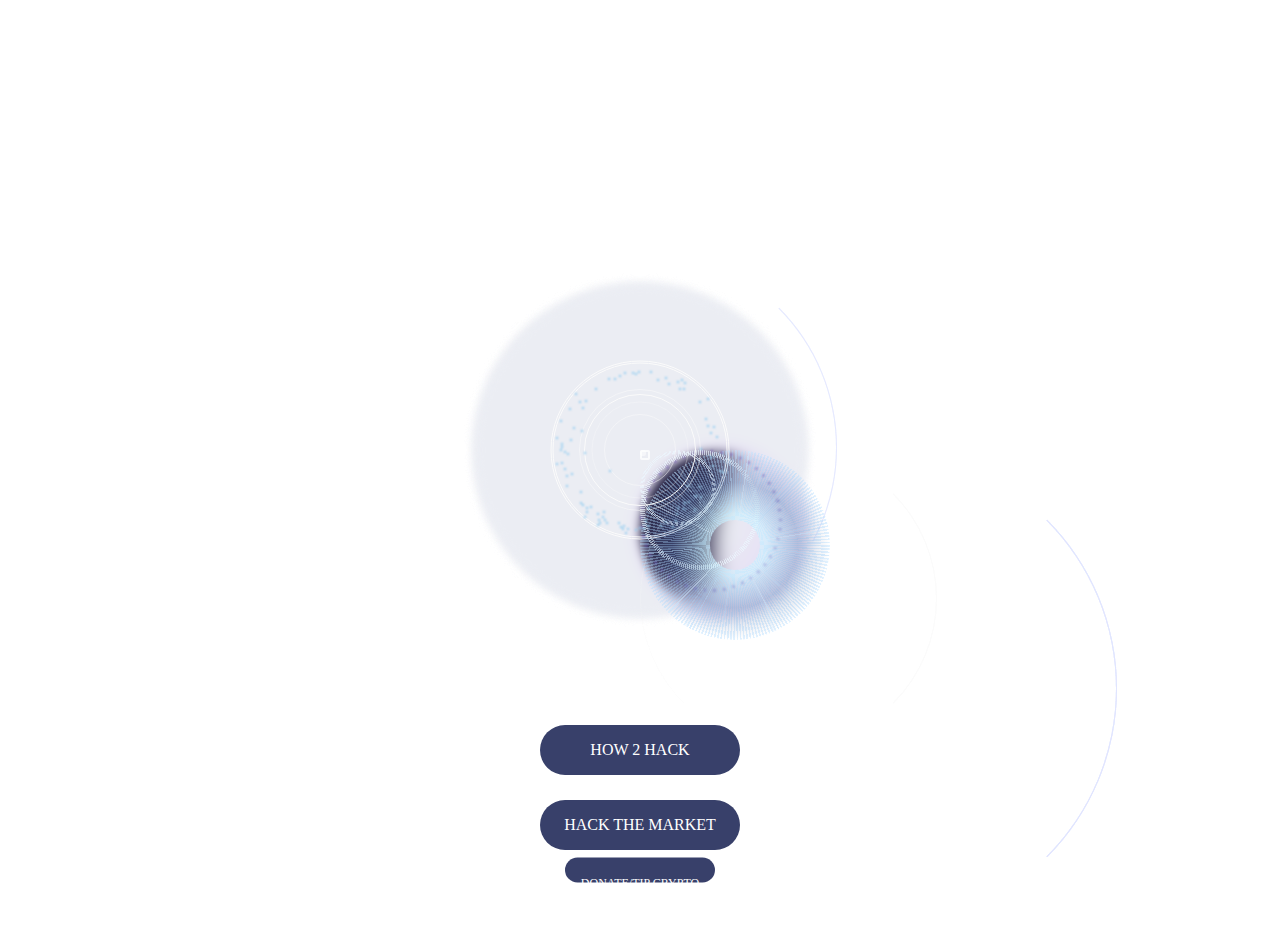
==== commit 0eba755a: "Update index.html" ====
--- a/index.html
+++ b/index.html
@@ -759,7 +759,7 @@
   border-radius: 25px;
   cursor: pointer;
   text-align: center;
-  line-height: 60px;
+  line-height: 50px;
   font-size: 12px;
   text-decoration: none;
   transform: translate(-50%, -50%);
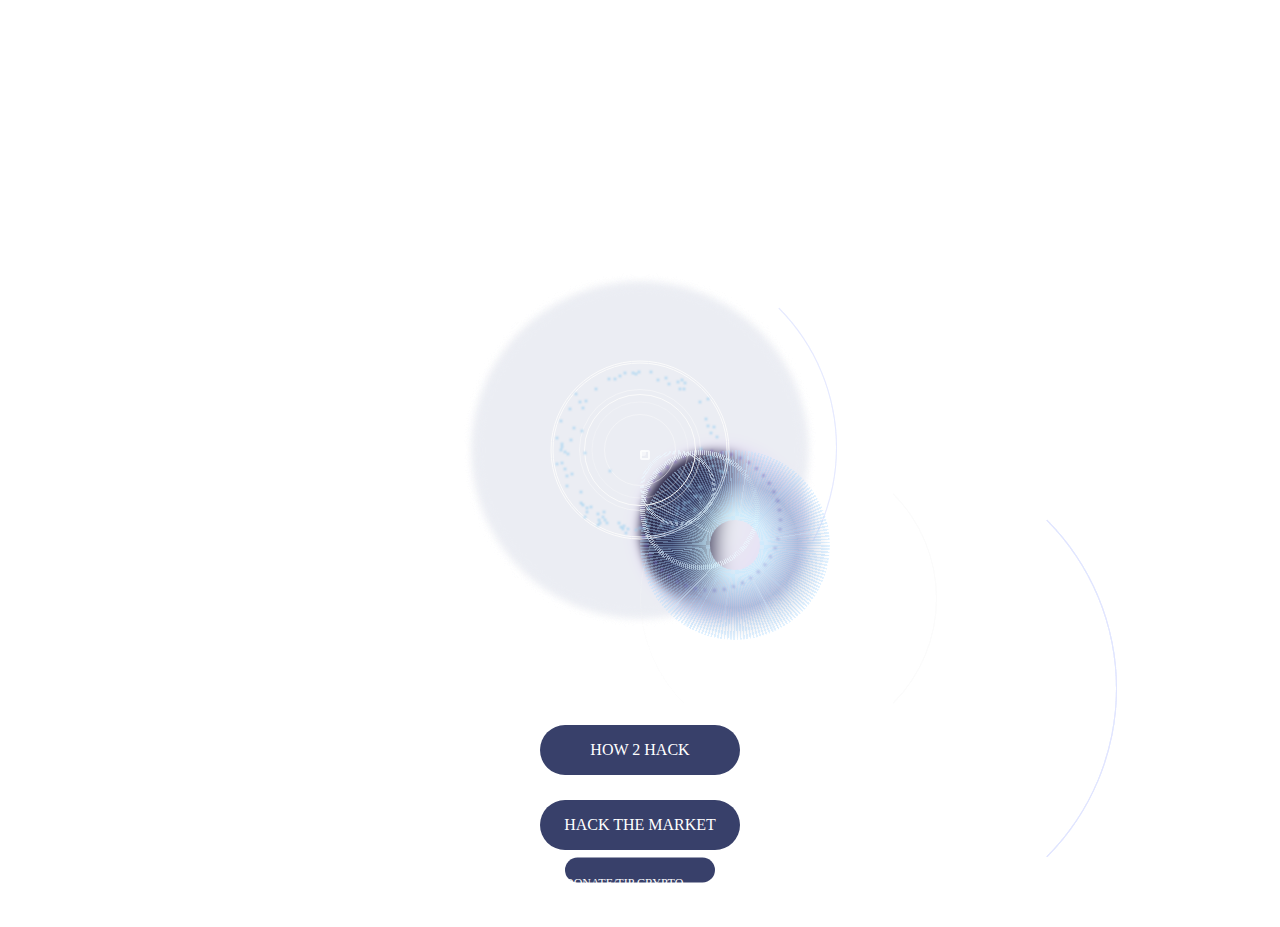
==== commit 5199ec48: "Update index.html" ====
--- a/index.html
+++ b/index.html
@@ -758,7 +758,7 @@
   border: none;
   border-radius: 25px;
   cursor: pointer;
-  text-align: center;
+  text-align: top;
   line-height: 50px;
   font-size: 12px;
   text-decoration: none;
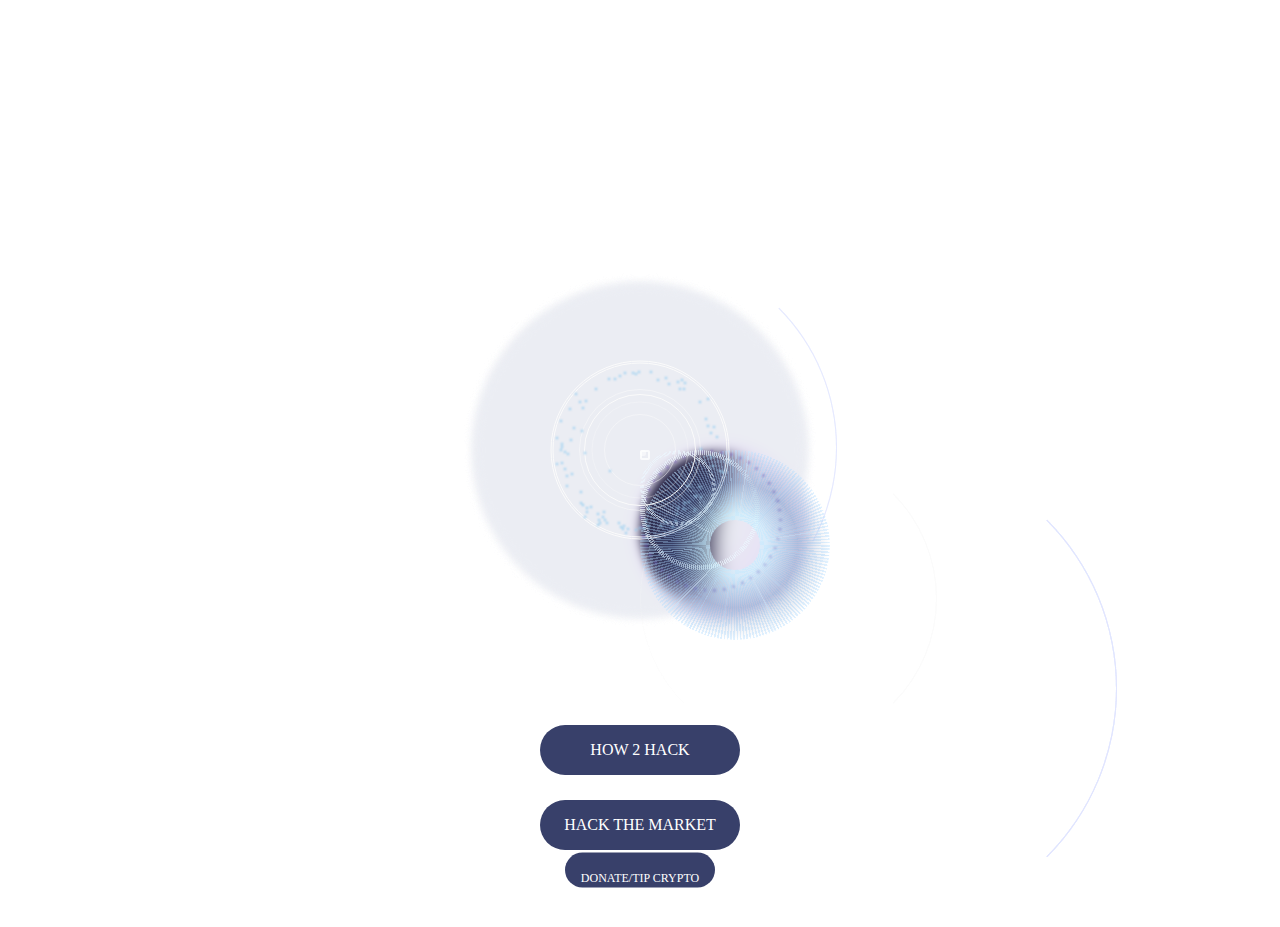
==== commit 78c73553: "Update index.html" ====
--- a/index.html
+++ b/index.html
@@ -752,13 +752,13 @@
 	    .btn3 {
   top: calc(100% - 30px);
   left: 50%;
-  width: 150px; height: 25px;
+  width: 150px; height: 35px;
   background: #38406A;
   color: white;
   border: none;
   border-radius: 25px;
   cursor: pointer;
-  text-align: top;
+  text-align: center;
   line-height: 50px;
   font-size: 12px;
   text-decoration: none;
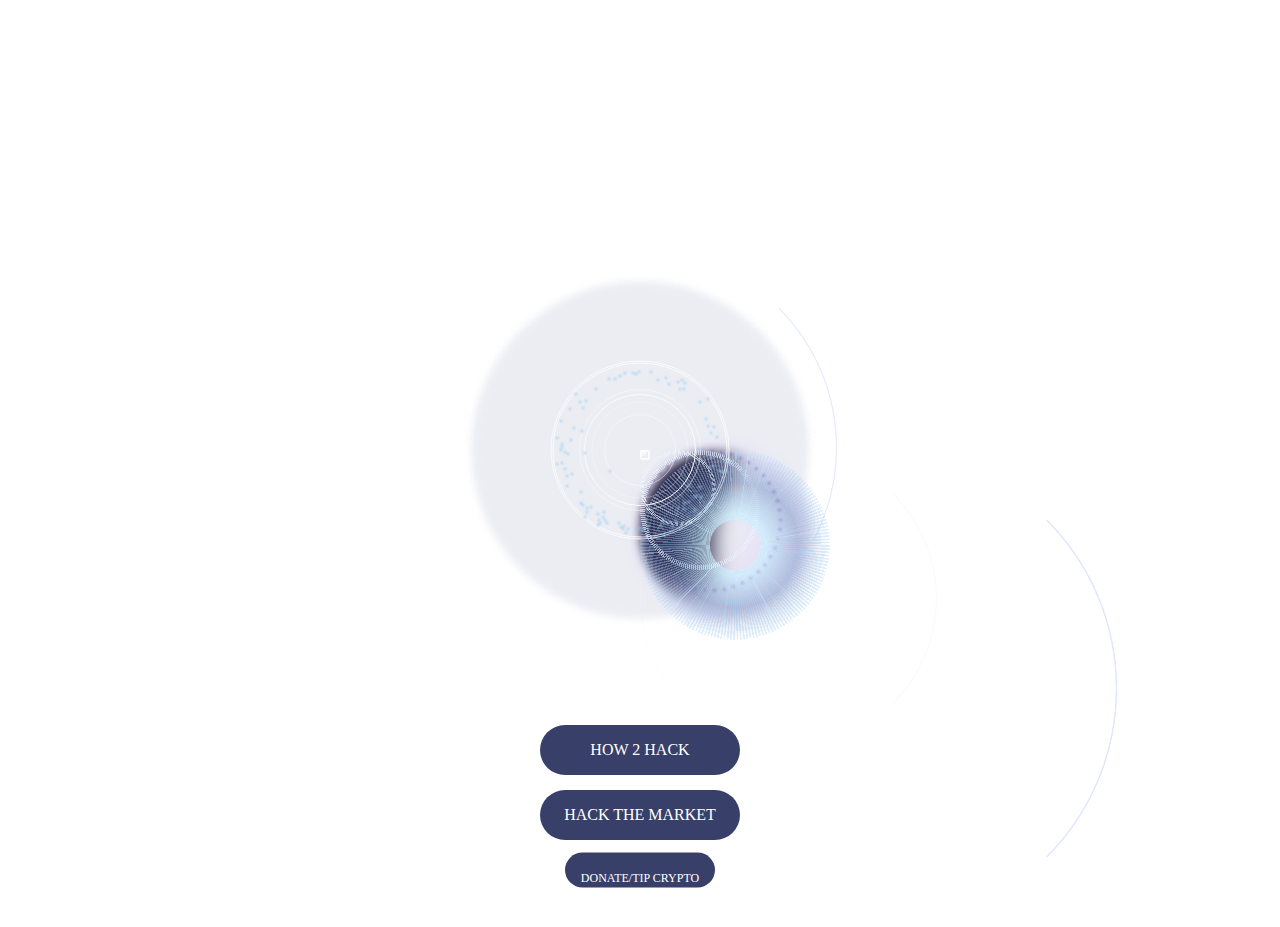
==== commit 95e13de9: "Update index.html" ====
--- a/index.html
+++ b/index.html
@@ -690,7 +690,7 @@
 }
 
 .btn {
-  top: calc(100% - 75px);
+  top: calc(100% - 85px);
   left: 50%;
   width: 200px; height: 50px;
   background: #38406A;
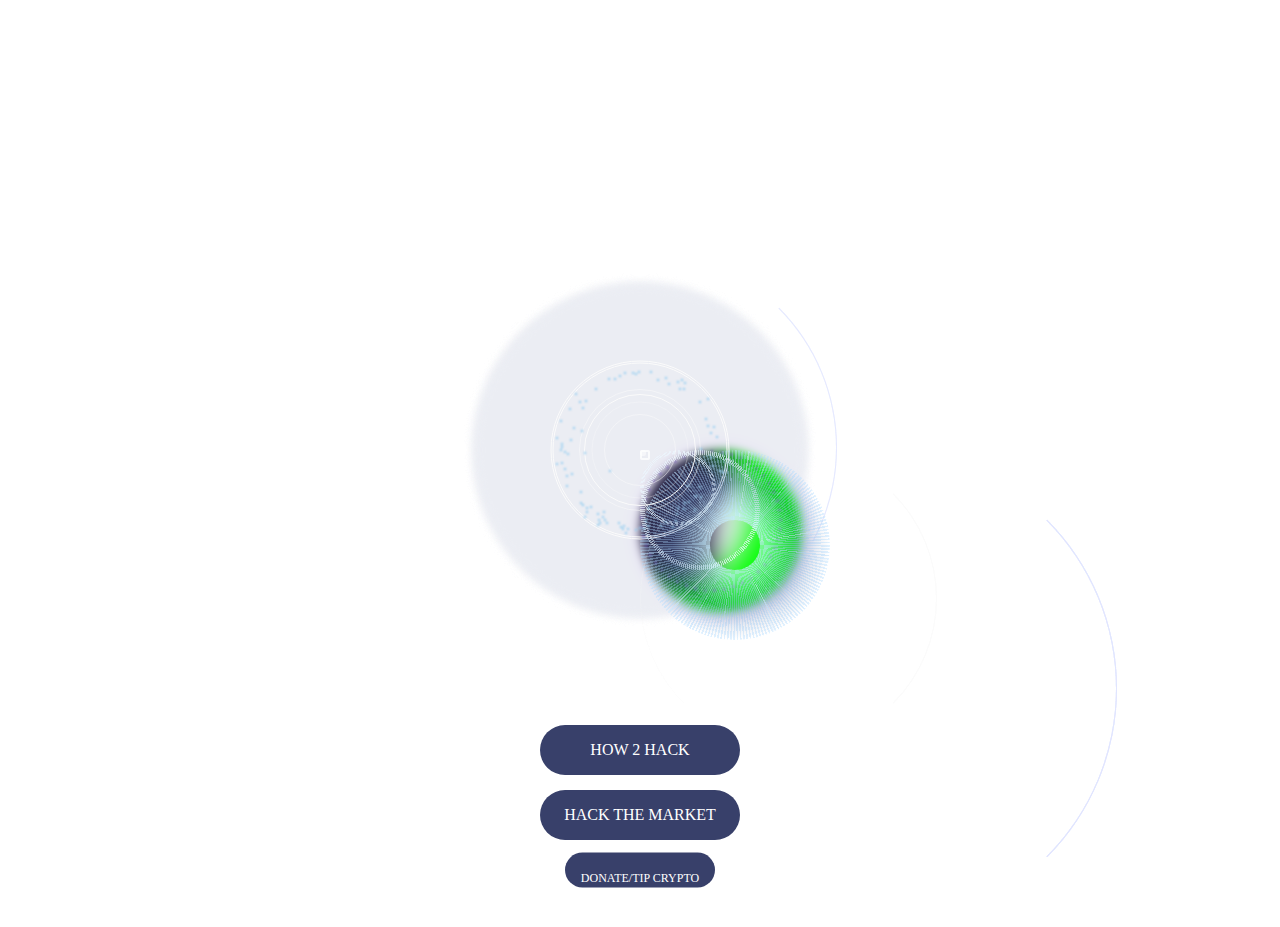
==== commit 33854d15: "Update index.html" ====
--- a/index.html
+++ b/index.html
@@ -17,7 +17,7 @@
 	min-width: 800px;
 	height: 100vh;
 	min-height: 600px;
-	background: linear-gradient(-45deg, #8691b3, #edeef3);
+	background: linear-gradient(-45deg, #000000,#A9A9A9);
 }
 	body *, body *:before, body *:after {
 		content: '';
@@ -37,11 +37,11 @@
 }
 @keyframes eyeAnimation {
 	0%, 33%, 100% {
-		box-shadow: inset -8px -13px 20px -10px rgba(230, 230, 236, 0.04), 64px 55px 40px -40px #38406A, 20px 18px 30px -10px #38406A, inset -70px -50px 60px -30px #4b6398, inset -90px -90px 70px -90px #697398, inset -70px -50px 100px -40px #697398, inset 80px 50px 80px -50px #eeeef3, -25px -15px 50px -10px #F6F6FB, 14px -1px 50px -10px #7e7ea9, 1px 9px 50px -10px #7e7ea9, inset -90px 40px 60px -20px rgba(116, 66, 255, 0.1), inset -90px -120px 60px -20px rgba(116, 66, 255, 0.1);
+		box-shadow: inset -8px -13px 20px -10px rgba(230, 230, 236, 0.04), 64px 55px 40px -40px #00FF00, 20px 18px 30px -10px #38406A, inset -70px -50px 60px -30px #4b6398, inset -90px -90px 70px -90px #697398, inset -70px -50px 100px -40px #697398, inset 80px 50px 80px -50px #eeeef3, -25px -15px 50px -10px #F6F6FB, 14px -1px 50px -10px #7e7ea9, 1px 9px 50px -10px #7e7ea9, inset -90px 40px 60px -20px rgba(116, 66, 255, 0.1), inset -90px -120px 60px -20px rgba(116, 66, 255, 0.1);
     transform: translate(-50%, -50%) scale(1.25);
 	}
 	65% {
-		box-shadow: inset -8px -13px 60px -10px rgba(230, 230, 236, 0.2), 44px 35px 20px -20px #687294, 11px 9px 9px -4px #6e799d, inset -100px -70px 40px -110px #6A789C, inset -90px -90px 70px -90px #697398, inset -70px -50px 100px -40px #697398, inset 80px 50px 80px -50px #eeeef3, -25px -15px 30px -10px #F6F6FB;
+		box-shadow: inset -8px -13px 60px -10px rgba(230, 230, 236, 0.2), 44px 35px 20px -20px #687294, 11px 9px 9px -4px #00FF00, inset -100px -70px 40px -110px #6A789C, inset -90px -90px 70px -90px #697398, inset -70px -50px 100px -40px #697398, inset 80px 50px 80px -50px #eeeef3, -25px -15px 30px -10px #F6F6FB;
 		transform: translate(-50%, -50%) scale(1);
 	}
 }
@@ -50,7 +50,7 @@
 	.eye::after {
 		width: 160px; height: 160px;
 		border-radius: 50%;
-		box-shadow: inset -50px -20px 30px 0px #e7e2f5, inset 100px 10px 20px -27px #2f2c4c, 0px 0px 10px 7px rgba(231, 226, 245, 1);
+		box-shadow: inset -50px -20px 30px 0px #00FF00, inset 100px 10px 20px -27px #2f2c4c, 0px 0px 10px 7px rgba(231, 226, 245, 1);
 
 		animation: pupilAnimationSize 4s cubic-bezier(1, 0, 1, 1) infinite,
 							 pupilAnimationView 4s ease infinite;
@@ -61,13 +61,13 @@
 }
 @keyframes pupilAnimationView {
 	0%, 30%, 100% {
-		box-shadow: inset -50px -20px 30px 0px #e7e2f5, inset 100px 10px 20px -27px #2f2c4c, 0px 0px 10px 7px rgba(231, 226, 245, 1);
+		box-shadow: inset -50px -20px 30px 0px #00FF00, inset 100px 10px 20px -27px #2f2c4c, 0px 0px 10px 7px rgba(231, 226, 245, 1);
 	}
 	60%, 66% {
 		box-shadow: inset -50px -20px 30px 0px rgba(231, 226, 245, 0), inset 10px 10px 70px -27px rgba(47, 44, 76, 0), 0px 0px 10px 7px hsla(256, 49%, 92%, 0);
 	}
 	90% {
-		box-shadow: inset -50px -20px 30px 0px #e7e2f5, inset 100px 10px 20px -27px #2f2c4c, 0px 0px 10px 7px rgba(231, 226, 245, 1);
+		box-shadow: inset -50px -20px 30px 0px #e7e2f5, inset 100px 10px 20px -27px #00FF00, 0px 0px 10px 7px rgba(231, 226, 245, 1);
 	}
 }
 
